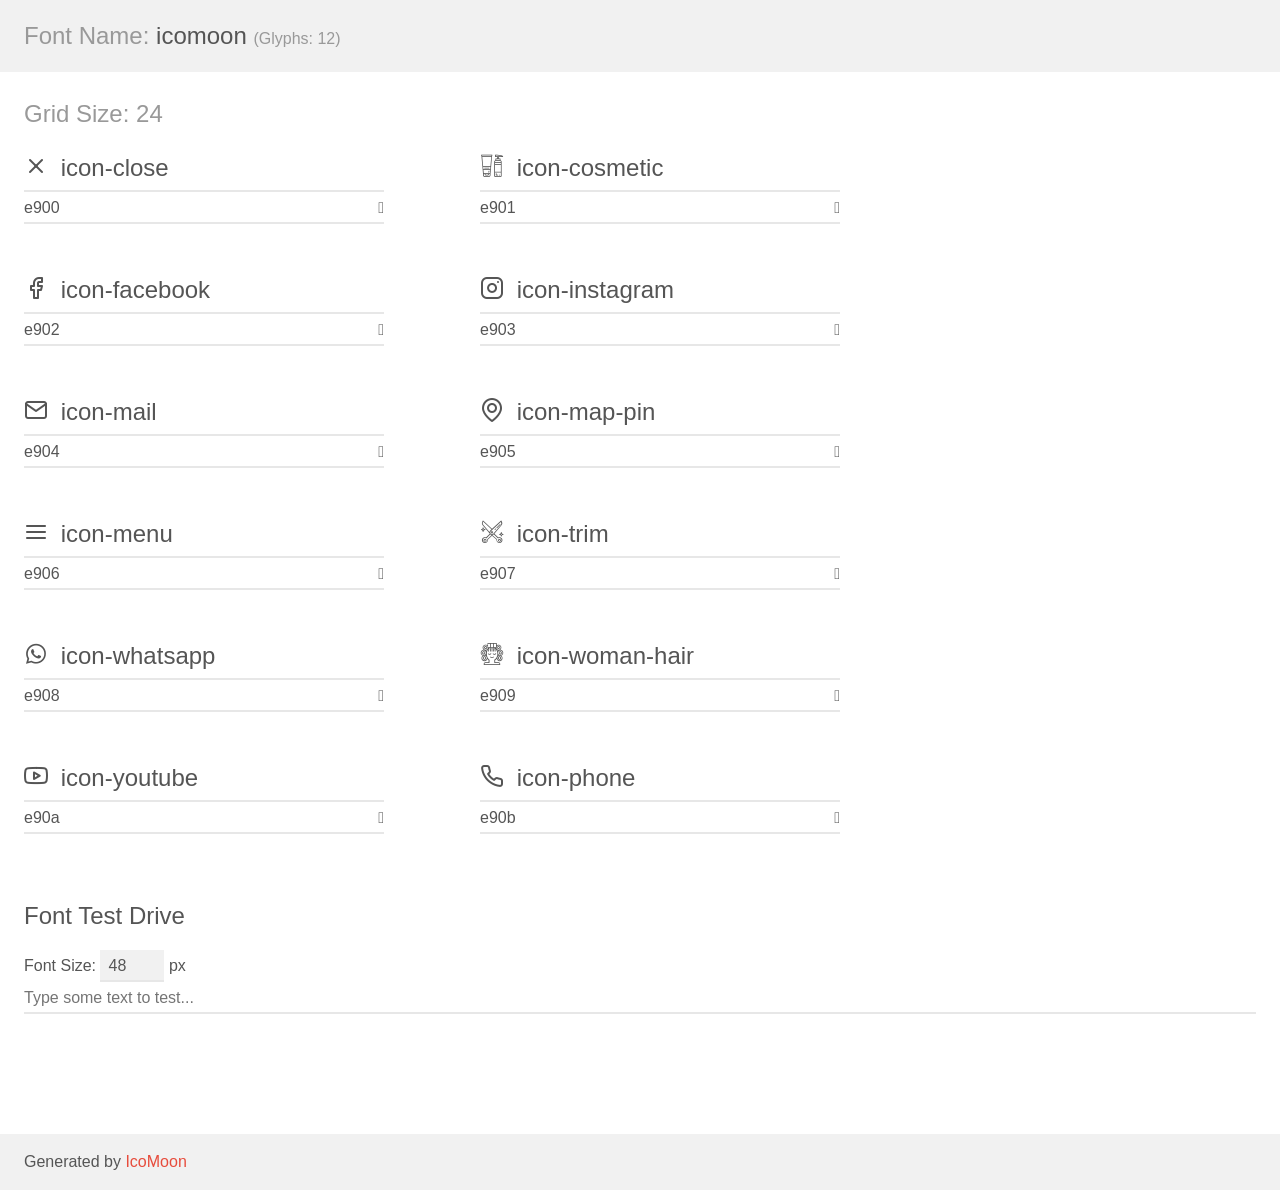
==== assets/demo.html @ 10435d51 "Estilização e inclusão de JS" ====
<!doctype html>
<html>
<head>
    <meta charset="utf-8">
    <title>IcoMoon Demo</title>
    <meta name="description" content="An Icon Font Generated By IcoMoon.io">
    <meta name="viewport" content="width=device-width, initial-scale=1">
    <link rel="stylesheet" href="demo-files/demo.css">
    <link rel="stylesheet" href="style.css"></head>
<body>
    <div class="bgc1 clearfix">
        <h1 class="mhmm mvm"><span class="fgc1">Font Name:</span> icomoon <small class="fgc1">(Glyphs:&nbsp;12)</small></h1>
    </div>
    <div class="clearfix mhl ptl">
        <h1 class="mvm mtn fgc1">Grid Size: 24</h1>
        <div class="glyph fs1">
            <div class="clearfix bshadow0 pbs">
                <span class="icon-close"></span>
                <span class="mls"> icon-close</span>
            </div>
            <fieldset class="fs0 size1of1 clearfix hidden-false">
                <input type="text" readonly value="e900" class="unit size1of2" />
                <input type="text" maxlength="1" readonly value="&#xe900;" class="unitRight size1of2 talign-right" />
            </fieldset>
            <div class="fs0 bshadow0 clearfix hidden-true">
                <span class="unit pvs fgc1">liga: </span>
                <input type="text" readonly value="" class="liga unitRight" />
            </div>
        </div>
        <div class="glyph fs1">
            <div class="clearfix bshadow0 pbs">
                <span class="icon-cosmetic"></span>
                <span class="mls"> icon-cosmetic</span>
            </div>
            <fieldset class="fs0 size1of1 clearfix hidden-false">
                <input type="text" readonly value="e901" class="unit size1of2" />
                <input type="text" maxlength="1" readonly value="&#xe901;" class="unitRight size1of2 talign-right" />
            </fieldset>
            <div class="fs0 bshadow0 clearfix hidden-true">
                <span class="unit pvs fgc1">liga: </span>
                <input type="text" readonly value="" class="liga unitRight" />
            </div>
        </div>
        <div class="glyph fs1">
            <div class="clearfix bshadow0 pbs">
                <span class="icon-facebook"></span>
                <span class="mls"> icon-facebook</span>
            </div>
            <fieldset class="fs0 size1of1 clearfix hidden-false">
                <input type="text" readonly value="e902" class="unit size1of2" />
                <input type="text" maxlength="1" readonly value="&#xe902;" class="unitRight size1of2 talign-right" />
            </fieldset>
            <div class="fs0 bshadow0 clearfix hidden-true">
                <span class="unit pvs fgc1">liga: </span>
                <input type="text" readonly value="" class="liga unitRight" />
            </div>
        </div>
        <div class="glyph fs1">
            <div class="clearfix bshadow0 pbs">
                <span class="icon-instagram"></span>
                <span class="mls"> icon-instagram</span>
            </div>
            <fieldset class="fs0 size1of1 clearfix hidden-false">
                <input type="text" readonly value="e903" class="unit size1of2" />
                <input type="text" maxlength="1" readonly value="&#xe903;" class="unitRight size1of2 talign-right" />
            </fieldset>
            <div class="fs0 bshadow0 clearfix hidden-true">
                <span class="unit pvs fgc1">liga: </span>
                <input type="text" readonly value="" class="liga unitRight" />
            </div>
        </div>
        <div class="glyph fs1">
            <div class="clearfix bshadow0 pbs">
                <span class="icon-mail"></span>
                <span class="mls"> icon-mail</span>
            </div>
            <fieldset class="fs0 size1of1 clearfix hidden-false">
                <input type="text" readonly value="e904" class="unit size1of2" />
                <input type="text" maxlength="1" readonly value="&#xe904;" class="unitRight size1of2 talign-right" />
            </fieldset>
            <div class="fs0 bshadow0 clearfix hidden-true">
                <span class="unit pvs fgc1">liga: </span>
                <input type="text" readonly value="" class="liga unitRight" />
            </div>
        </div>
        <div class="glyph fs1">
            <div class="clearfix bshadow0 pbs">
                <span class="icon-map-pin"></span>
                <span class="mls"> icon-map-pin</span>
            </div>
            <fieldset class="fs0 size1of1 clearfix hidden-false">
                <input type="text" readonly value="e905" class="unit size1of2" />
                <input type="text" maxlength="1" readonly value="&#xe905;" class="unitRight size1of2 talign-right" />
            </fieldset>
            <div class="fs0 bshadow0 clearfix hidden-true">
                <span class="unit pvs fgc1">liga: </span>
                <input type="text" readonly value="" class="liga unitRight" />
            </div>
        </div>
        <div class="glyph fs1">
            <div class="clearfix bshadow0 pbs">
                <span class="icon-menu"></span>
                <span class="mls"> icon-menu</span>
            </div>
            <fieldset class="fs0 size1of1 clearfix hidden-false">
                <input type="text" readonly value="e906" class="unit size1of2" />
                <input type="text" maxlength="1" readonly value="&#xe906;" class="unitRight size1of2 talign-right" />
            </fieldset>
            <div class="fs0 bshadow0 clearfix hidden-true">
                <span class="unit pvs fgc1">liga: </span>
                <input type="text" readonly value="" class="liga unitRight" />
            </div>
        </div>
        <div class="glyph fs1">
            <div class="clearfix bshadow0 pbs">
                <span class="icon-trim"></span>
                <span class="mls"> icon-trim</span>
            </div>
            <fieldset class="fs0 size1of1 clearfix hidden-false">
                <input type="text" readonly value="e907" class="unit size1of2" />
                <input type="text" maxlength="1" readonly value="&#xe907;" class="unitRight size1of2 talign-right" />
            </fieldset>
            <div class="fs0 bshadow0 clearfix hidden-true">
                <span class="unit pvs fgc1">liga: </span>
                <input type="text" readonly value="" class="liga unitRight" />
            </div>
        </div>
        <div class="glyph fs1">
            <div class="clearfix bshadow0 pbs">
                <span class="icon-whatsapp"></span>
                <span class="mls"> icon-whatsapp</span>
            </div>
            <fieldset class="fs0 size1of1 clearfix hidden-false">
                <input type="text" readonly value="e908" class="unit size1of2" />
                <input type="text" maxlength="1" readonly value="&#xe908;" class="unitRight size1of2 talign-right" />
            </fieldset>
            <div class="fs0 bshadow0 clearfix hidden-true">
                <span class="unit pvs fgc1">liga: </span>
                <input type="text" readonly value="" class="liga unitRight" />
            </div>
        </div>
        <div class="glyph fs1">
            <div class="clearfix bshadow0 pbs">
                <span class="icon-woman-hair"></span>
                <span class="mls"> icon-woman-hair</span>
            </div>
            <fieldset class="fs0 size1of1 clearfix hidden-false">
                <input type="text" readonly value="e909" class="unit size1of2" />
                <input type="text" maxlength="1" readonly value="&#xe909;" class="unitRight size1of2 talign-right" />
            </fieldset>
            <div class="fs0 bshadow0 clearfix hidden-true">
                <span class="unit pvs fgc1">liga: </span>
                <input type="text" readonly value="" class="liga unitRight" />
            </div>
        </div>
        <div class="glyph fs1">
            <div class="clearfix bshadow0 pbs">
                <span class="icon-youtube"></span>
                <span class="mls"> icon-youtube</span>
            </div>
            <fieldset class="fs0 size1of1 clearfix hidden-false">
                <input type="text" readonly value="e90a" class="unit size1of2" />
                <input type="text" maxlength="1" readonly value="&#xe90a;" class="unitRight size1of2 talign-right" />
            </fieldset>
            <div class="fs0 bshadow0 clearfix hidden-true">
                <span class="unit pvs fgc1">liga: </span>
                <input type="text" readonly value="" class="liga unitRight" />
            </div>
        </div>
        <div class="glyph fs1">
            <div class="clearfix bshadow0 pbs">
                <span class="icon-phone"></span>
                <span class="mls"> icon-phone</span>
            </div>
            <fieldset class="fs0 size1of1 clearfix hidden-false">
                <input type="text" readonly value="e90b" class="unit size1of2" />
                <input type="text" maxlength="1" readonly value="&#xe90b;" class="unitRight size1of2 talign-right" />
            </fieldset>
            <div class="fs0 bshadow0 clearfix hidden-true">
                <span class="unit pvs fgc1">liga: </span>
                <input type="text" readonly value="" class="liga unitRight" />
            </div>
        </div>
    </div>

    <!--[if gt IE 8]><!-->
    <div class="mhl clearfix mbl">
        <h1>Font Test Drive</h1>
        <label>
            Font Size: <input id="fontSize" type="number" class="textbox0 mbm"
            min="8" value="48" />
            px
        </label>
        <input id="testText" type="text" class="phl size1of1 mvl"
        placeholder="Type some text to test..." value=""/>
        <div id="testDrive" class="icon-" style="font-family: icomoon">&nbsp;
        </div>
    </div>
    <!--<![endif]-->
    <div class="bgc1 clearfix">
        <p class="mhl">Generated by <a href="https://icomoon.io/app">IcoMoon</a></p>
    </div>

    <script src="demo-files/demo.js"></script>
</body>
</html>
---- assets/demo-files/demo.css ----
body {
  padding: 0;
  margin: 0;
  font-family: sans-serif;
  font-size: 1em;
  line-height: 1.5;
  color: #555;
  background: #fff;
}
h1 {
  font-size: 1.5em;
  font-weight: normal;
}
small {
  font-size: .66666667em;
}
a {
  color: #e74c3c;
  text-decoration: none;
}
a:hover, a:focus {
  box-shadow: 0 1px #e74c3c;
}
.bshadow0, input {
  box-shadow: inset 0 -2px #e7e7e7;
}
input:hover {
  box-shadow: inset 0 -2px #ccc;
}
input, fieldset {
  font-family: sans-serif;
  font-size: 1em;
  margin: 0;
  padding: 0;
  border: 0;
}
input {
  color: inherit;
  line-height: 1.5;
  height: 1.5em;
  padding: .25em 0;
}
input:focus {
  outline: none;
  box-shadow: inset 0 -2px #449fdb;
}
.glyph {
  font-size: 16px;
  width: 15em;
  padding-bottom: 1em;
  margin-right: 4em;
  margin-bottom: 1em;
  float: left;
  overflow: hidden;
}
.liga {
  width: 80%;
  width: calc(100% - 2.5em);
}
.talign-right {
  text-align: right;
}
.talign-center {
  text-align: center;
}
.bgc1 {
  background: #f1f1f1;
}
.fgc1 {
  color: #999;
}
.fgc0 {
  color: #000;
}
p {
  margin-top: 1em;
  margin-bottom: 1em;
}
.mvm {
  margin-top: .75em;
  margin-bottom: .75em;
}
.mtn {
  margin-top: 0;
}
.mtl, .mal {
  margin-top: 1.5em;
}
.mbl, .mal {
  margin-bottom: 1.5em;
}
.mal, .mhl {
  margin-left: 1.5em;
  margin-right: 1.5em;
}
.mhmm {
  margin-left: 1em;
  margin-right: 1em;
}
.mls {
  margin-left: .25em;
}
.ptl {
  padding-top: 1.5em;
}
.pbs, .pvs {
  padding-bottom: .25em;
}
.pvs, .pts {
  padding-top: .25em;
}
.unit {
  float: left;
}
.unitRight {
  float: right;
}
.size1of2 {
  width: 50%;
}
.size1of1 {
  width: 100%;
}
.clearfix:before, .clearfix:after {
  content: " ";
  display: table;
}
.clearfix:after {
  clear: both;
}
.hidden-true {
  display: none;
}
.textbox0 {
  width: 3em;
  background: #f1f1f1;
  padding: .25em .5em;
  line-height: 1.5;
  height: 1.5em;
}
#testDrive {
  display: block;
  padding-top: 24px;
  line-height: 1.5;
}
.fs0 {
  font-size: 16px;
}
.fs1 {
  font-size: 24px;
}
---- assets/style.css ----
@font-face {
  font-family: 'icomoon';
  src:  url('fonts/icomoon.eot?n9hstl');
  src:  url('fonts/icomoon.eot?n9hstl#iefix') format('embedded-opentype'),
    url('fonts/icomoon.ttf?n9hstl') format('truetype'),
    url('fonts/icomoon.woff?n9hstl') format('woff'),
    url('fonts/icomoon.svg?n9hstl#icomoon') format('svg');
  font-weight: normal;
  font-style: normal;
  font-display: block;
}

[class^="icon-"], [class*=" icon-"] {
  /* use !important to prevent issues with browser extensions that change fonts */
  font-family: 'icomoon' !important;
  speak: never;
  font-style: normal;
  font-weight: normal;
  font-variant: normal;
  text-transform: none;
  line-height: 1;

  /* Better Font Rendering =========== */
  -webkit-font-smoothing: antialiased;
  -moz-osx-font-smoothing: grayscale;
}

.icon-close:before {
  content: "\e900";
}
.icon-cosmetic:before {
  content: "\e901";
}
.icon-facebook:before {
  content: "\e902";
}
.icon-instagram:before {
  content: "\e903";
}
.icon-mail:before {
  content: "\e904";
}
.icon-map-pin:before {
  content: "\e905";
}
.icon-menu:before {
  content: "\e906";
}
.icon-trim:before {
  content: "\e907";
}
.icon-whatsapp:before {
  content: "\e908";
}
.icon-woman-hair:before {
  content: "\e909";
}
.icon-youtube:before {
  content: "\e90a";
}
.icon-phone:before {
  content: "\e90b";
}
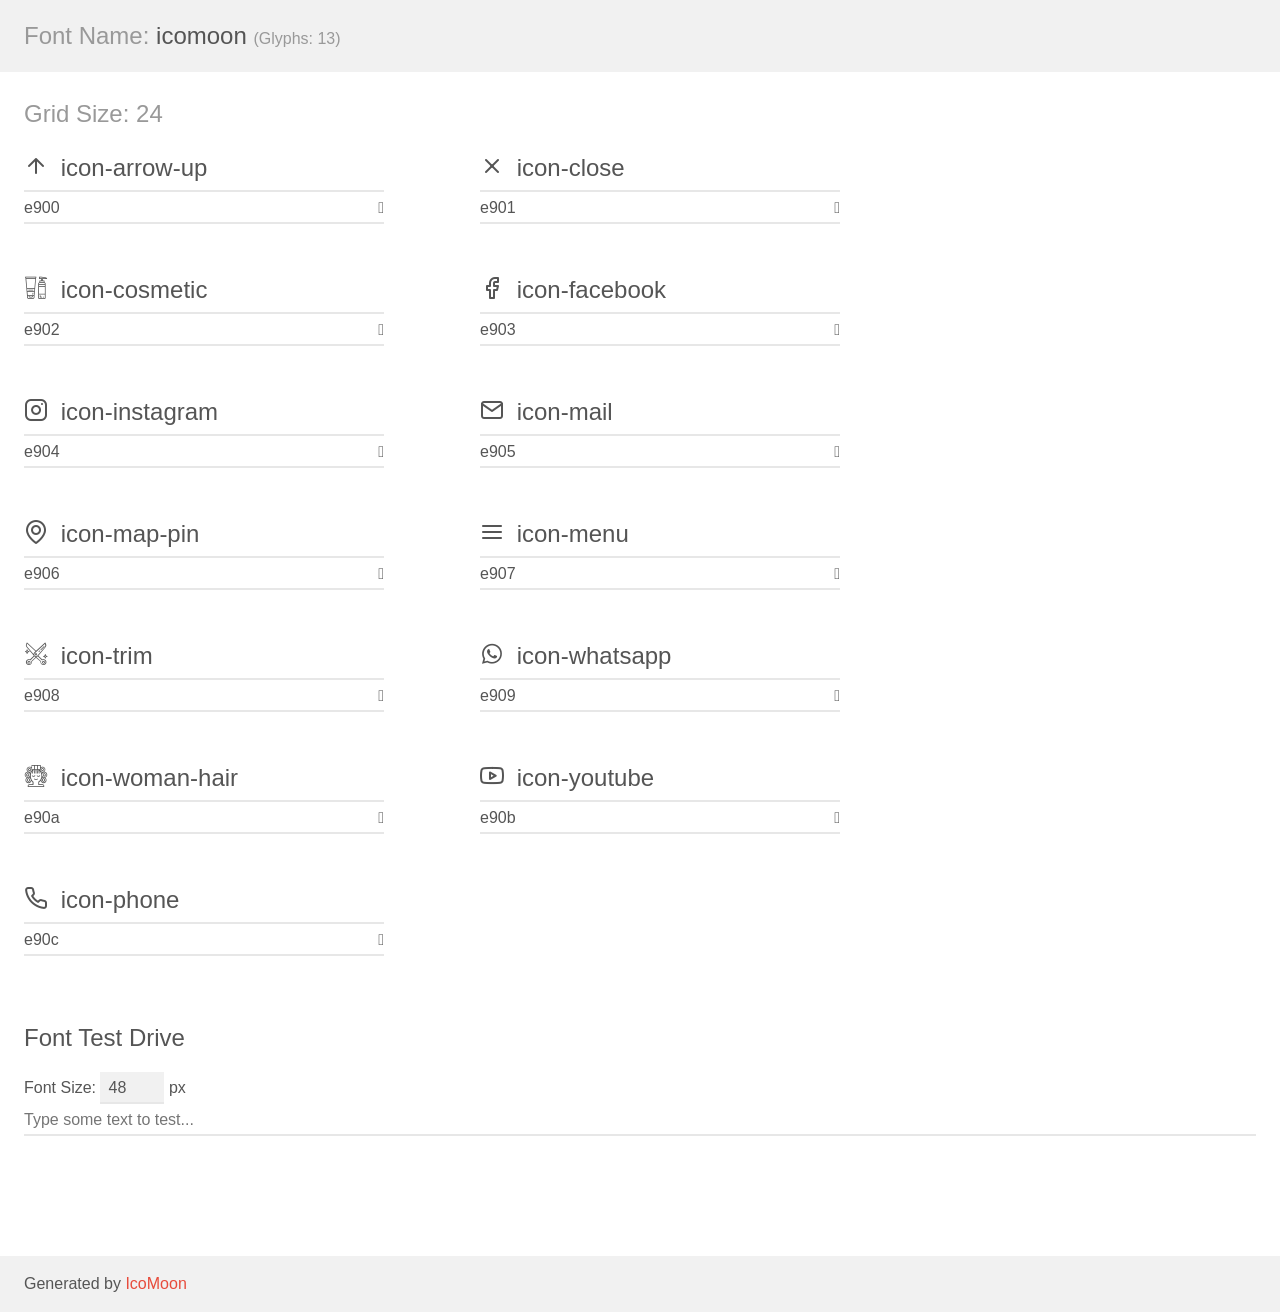
==== commit f33e1982: "finalização de projeto nlw 6" ====
--- a/assets/demo.html
+++ b/assets/demo.html
@@ -9,18 +9,32 @@
     <link rel="stylesheet" href="style.css"></head>
 <body>
     <div class="bgc1 clearfix">
-        <h1 class="mhmm mvm"><span class="fgc1">Font Name:</span> icomoon <small class="fgc1">(Glyphs:&nbsp;12)</small></h1>
+        <h1 class="mhmm mvm"><span class="fgc1">Font Name:</span> icomoon <small class="fgc1">(Glyphs:&nbsp;13)</small></h1>
     </div>
     <div class="clearfix mhl ptl">
         <h1 class="mvm mtn fgc1">Grid Size: 24</h1>
         <div class="glyph fs1">
             <div class="clearfix bshadow0 pbs">
+                <span class="icon-arrow-up"></span>
+                <span class="mls"> icon-arrow-up</span>
+            </div>
+            <fieldset class="fs0 size1of1 clearfix hidden-false">
+                <input type="text" readonly value="e900" class="unit size1of2" />
+                <input type="text" maxlength="1" readonly value="&#xe900;" class="unitRight size1of2 talign-right" />
+            </fieldset>
+            <div class="fs0 bshadow0 clearfix hidden-true">
+                <span class="unit pvs fgc1">liga: </span>
+                <input type="text" readonly value="" class="liga unitRight" />
+            </div>
+        </div>
+        <div class="glyph fs1">
+            <div class="clearfix bshadow0 pbs">
                 <span class="icon-close"></span>
                 <span class="mls"> icon-close</span>
             </div>
             <fieldset class="fs0 size1of1 clearfix hidden-false">
-                <input type="text" readonly value="e900" class="unit size1of2" />
-                <input type="text" maxlength="1" readonly value="&#xe900;" class="unitRight size1of2 talign-right" />
+                <input type="text" readonly value="e901" class="unit size1of2" />
+                <input type="text" maxlength="1" readonly value="&#xe901;" class="unitRight size1of2 talign-right" />
             </fieldset>
             <div class="fs0 bshadow0 clearfix hidden-true">
                 <span class="unit pvs fgc1">liga: </span>
@@ -33,8 +47,8 @@
                 <span class="mls"> icon-cosmetic</span>
             </div>
             <fieldset class="fs0 size1of1 clearfix hidden-false">
-                <input type="text" readonly value="e901" class="unit size1of2" />
-                <input type="text" maxlength="1" readonly value="&#xe901;" class="unitRight size1of2 talign-right" />
+                <input type="text" readonly value="e902" class="unit size1of2" />
+                <input type="text" maxlength="1" readonly value="&#xe902;" class="unitRight size1of2 talign-right" />
             </fieldset>
             <div class="fs0 bshadow0 clearfix hidden-true">
                 <span class="unit pvs fgc1">liga: </span>
@@ -47,8 +61,8 @@
                 <span class="mls"> icon-facebook</span>
             </div>
             <fieldset class="fs0 size1of1 clearfix hidden-false">
-                <input type="text" readonly value="e902" class="unit size1of2" />
-                <input type="text" maxlength="1" readonly value="&#xe902;" class="unitRight size1of2 talign-right" />
+                <input type="text" readonly value="e903" class="unit size1of2" />
+                <input type="text" maxlength="1" readonly value="&#xe903;" class="unitRight size1of2 talign-right" />
             </fieldset>
             <div class="fs0 bshadow0 clearfix hidden-true">
                 <span class="unit pvs fgc1">liga: </span>
@@ -61,8 +75,8 @@
                 <span class="mls"> icon-instagram</span>
             </div>
             <fieldset class="fs0 size1of1 clearfix hidden-false">
-                <input type="text" readonly value="e903" class="unit size1of2" />
-                <input type="text" maxlength="1" readonly value="&#xe903;" class="unitRight size1of2 talign-right" />
+                <input type="text" readonly value="e904" class="unit size1of2" />
+                <input type="text" maxlength="1" readonly value="&#xe904;" class="unitRight size1of2 talign-right" />
             </fieldset>
             <div class="fs0 bshadow0 clearfix hidden-true">
                 <span class="unit pvs fgc1">liga: </span>
@@ -75,8 +89,8 @@
                 <span class="mls"> icon-mail</span>
             </div>
             <fieldset class="fs0 size1of1 clearfix hidden-false">
-                <input type="text" readonly value="e904" class="unit size1of2" />
-                <input type="text" maxlength="1" readonly value="&#xe904;" class="unitRight size1of2 talign-right" />
+                <input type="text" readonly value="e905" class="unit size1of2" />
+                <input type="text" maxlength="1" readonly value="&#xe905;" class="unitRight size1of2 talign-right" />
             </fieldset>
             <div class="fs0 bshadow0 clearfix hidden-true">
                 <span class="unit pvs fgc1">liga: </span>
@@ -89,8 +103,8 @@
                 <span class="mls"> icon-map-pin</span>
             </div>
             <fieldset class="fs0 size1of1 clearfix hidden-false">
-                <input type="text" readonly value="e905" class="unit size1of2" />
-                <input type="text" maxlength="1" readonly value="&#xe905;" class="unitRight size1of2 talign-right" />
+                <input type="text" readonly value="e906" class="unit size1of2" />
+                <input type="text" maxlength="1" readonly value="&#xe906;" class="unitRight size1of2 talign-right" />
             </fieldset>
             <div class="fs0 bshadow0 clearfix hidden-true">
                 <span class="unit pvs fgc1">liga: </span>
@@ -103,8 +117,8 @@
                 <span class="mls"> icon-menu</span>
             </div>
             <fieldset class="fs0 size1of1 clearfix hidden-false">
-                <input type="text" readonly value="e906" class="unit size1of2" />
-                <input type="text" maxlength="1" readonly value="&#xe906;" class="unitRight size1of2 talign-right" />
+                <input type="text" readonly value="e907" class="unit size1of2" />
+                <input type="text" maxlength="1" readonly value="&#xe907;" class="unitRight size1of2 talign-right" />
             </fieldset>
             <div class="fs0 bshadow0 clearfix hidden-true">
                 <span class="unit pvs fgc1">liga: </span>
@@ -117,8 +131,8 @@
                 <span class="mls"> icon-trim</span>
             </div>
             <fieldset class="fs0 size1of1 clearfix hidden-false">
-                <input type="text" readonly value="e907" class="unit size1of2" />
-                <input type="text" maxlength="1" readonly value="&#xe907;" class="unitRight size1of2 talign-right" />
+                <input type="text" readonly value="e908" class="unit size1of2" />
+                <input type="text" maxlength="1" readonly value="&#xe908;" class="unitRight size1of2 talign-right" />
             </fieldset>
             <div class="fs0 bshadow0 clearfix hidden-true">
                 <span class="unit pvs fgc1">liga: </span>
@@ -131,8 +145,8 @@
                 <span class="mls"> icon-whatsapp</span>
             </div>
             <fieldset class="fs0 size1of1 clearfix hidden-false">
-                <input type="text" readonly value="e908" class="unit size1of2" />
-                <input type="text" maxlength="1" readonly value="&#xe908;" class="unitRight size1of2 talign-right" />
+                <input type="text" readonly value="e909" class="unit size1of2" />
+                <input type="text" maxlength="1" readonly value="&#xe909;" class="unitRight size1of2 talign-right" />
             </fieldset>
             <div class="fs0 bshadow0 clearfix hidden-true">
                 <span class="unit pvs fgc1">liga: </span>
@@ -145,8 +159,8 @@
                 <span class="mls"> icon-woman-hair</span>
             </div>
             <fieldset class="fs0 size1of1 clearfix hidden-false">
-                <input type="text" readonly value="e909" class="unit size1of2" />
-                <input type="text" maxlength="1" readonly value="&#xe909;" class="unitRight size1of2 talign-right" />
+                <input type="text" readonly value="e90a" class="unit size1of2" />
+                <input type="text" maxlength="1" readonly value="&#xe90a;" class="unitRight size1of2 talign-right" />
             </fieldset>
             <div class="fs0 bshadow0 clearfix hidden-true">
                 <span class="unit pvs fgc1">liga: </span>
@@ -159,8 +173,8 @@
                 <span class="mls"> icon-youtube</span>
             </div>
             <fieldset class="fs0 size1of1 clearfix hidden-false">
-                <input type="text" readonly value="e90a" class="unit size1of2" />
-                <input type="text" maxlength="1" readonly value="&#xe90a;" class="unitRight size1of2 talign-right" />
+                <input type="text" readonly value="e90b" class="unit size1of2" />
+                <input type="text" maxlength="1" readonly value="&#xe90b;" class="unitRight size1of2 talign-right" />
             </fieldset>
             <div class="fs0 bshadow0 clearfix hidden-true">
                 <span class="unit pvs fgc1">liga: </span>
@@ -173,8 +187,8 @@
                 <span class="mls"> icon-phone</span>
             </div>
             <fieldset class="fs0 size1of1 clearfix hidden-false">
-                <input type="text" readonly value="e90b" class="unit size1of2" />
-                <input type="text" maxlength="1" readonly value="&#xe90b;" class="unitRight size1of2 talign-right" />
+                <input type="text" readonly value="e90c" class="unit size1of2" />
+                <input type="text" maxlength="1" readonly value="&#xe90c;" class="unitRight size1of2 talign-right" />
             </fieldset>
             <div class="fs0 bshadow0 clearfix hidden-true">
                 <span class="unit pvs fgc1">liga: </span>
--- a/assets/style.css
+++ b/assets/style.css
@@ -1,10 +1,10 @@
 @font-face {
   font-family: 'icomoon';
-  src:  url('fonts/icomoon.eot?n9hstl');
-  src:  url('fonts/icomoon.eot?n9hstl#iefix') format('embedded-opentype'),
-    url('fonts/icomoon.ttf?n9hstl') format('truetype'),
-    url('fonts/icomoon.woff?n9hstl') format('woff'),
-    url('fonts/icomoon.svg?n9hstl#icomoon') format('svg');
+  src:  url('fonts/icomoon.eot?etwd2m');
+  src:  url('fonts/icomoon.eot?etwd2m#iefix') format('embedded-opentype'),
+    url('fonts/icomoon.ttf?etwd2m') format('truetype'),
+    url('fonts/icomoon.woff?etwd2m') format('woff'),
+    url('fonts/icomoon.svg?etwd2m#icomoon') format('svg');
   font-weight: normal;
   font-style: normal;
   font-display: block;
@@ -25,39 +25,42 @@
   -moz-osx-font-smoothing: grayscale;
 }
 
-.icon-close:before {
+.icon-arrow-up:before {
   content: "\e900";
 }
-.icon-cosmetic:before {
+.icon-close:before {
   content: "\e901";
 }
-.icon-facebook:before {
+.icon-cosmetic:before {
   content: "\e902";
 }
-.icon-instagram:before {
+.icon-facebook:before {
   content: "\e903";
 }
-.icon-mail:before {
+.icon-instagram:before {
   content: "\e904";
 }
-.icon-map-pin:before {
+.icon-mail:before {
   content: "\e905";
 }
-.icon-menu:before {
+.icon-map-pin:before {
   content: "\e906";
 }
-.icon-trim:before {
+.icon-menu:before {
   content: "\e907";
 }
-.icon-whatsapp:before {
+.icon-trim:before {
   content: "\e908";
 }
-.icon-woman-hair:before {
+.icon-whatsapp:before {
   content: "\e909";
 }
-.icon-youtube:before {
+.icon-woman-hair:before {
   content: "\e90a";
 }
-.icon-phone:before {
+.icon-youtube:before {
   content: "\e90b";
 }
+.icon-phone:before {
+  content: "\e90c";
+}
